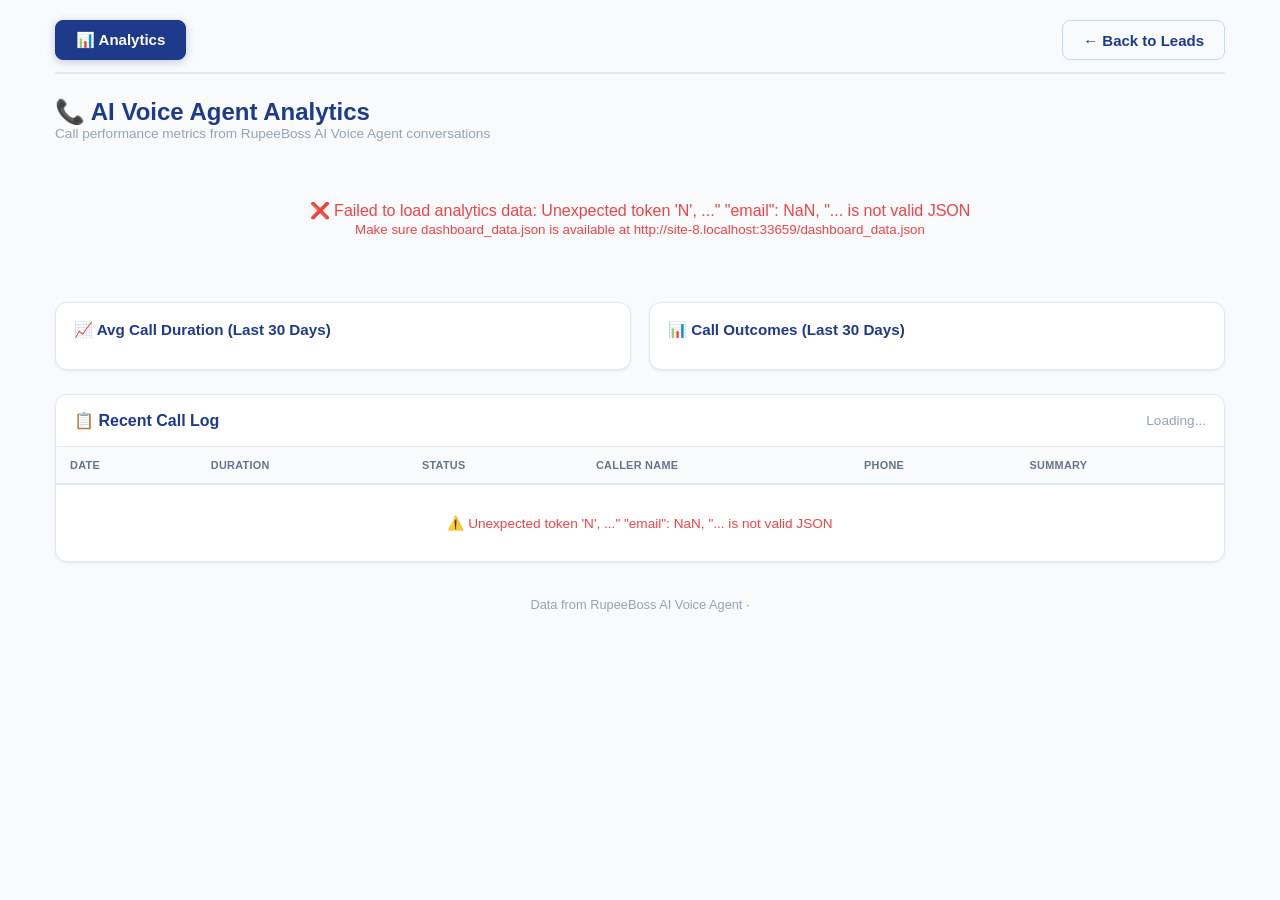
==== public/analytics.html @ d4cb994f "Add Analytics tab with call stats, charts, and KPI cards" ====
<!DOCTYPE html>
<html lang="en">
<head>
    <meta charset="UTF-8">
    <meta name="viewport" content="width=device-width, initial-scale=1.0, maximum-scale=1.0, user-scalable=no">
    <title>Rupeeboss CRM - AI Voice Analytics</title>
    <style>
        * { margin: 0; padding: 0; box-sizing: border-box; }
        
        body {
            font-family: -apple-system, BlinkMacSystemFont, 'Segoe UI', Roboto, sans-serif;
            background: #F8FAFC;
            min-height: 100vh;
            color: #0F172A;
            font-size: 16px;
            -webkit-text-size-adjust: 100%;
        }

        .container {
            max-width: 1200px;
            margin: 0 auto;
            padding: 20px 15px 30px;
        }

        /* Navigation Tabs */
        .nav-tabs {
            display: flex;
            gap: 10px;
            margin-bottom: 24px;
            border-bottom: 2px solid #E2E8F0;
            padding-bottom: 12px;
            flex-wrap: wrap;
        }

        .nav-tab {
            padding: 10px 20px;
            border-radius: 8px;
            cursor: pointer;
            font-size: 15px;
            font-weight: 600;
            text-decoration: none;
            transition: all 0.2s;
            display: inline-flex;
            align-items: center;
            gap: 6px;
            background: #FFFFFF;
            color: #64748B;
            border: 1px solid #E2E8F0;
        }

        .nav-tab:hover {
            background: #F1F5F9;
            border-color: #CBD5E1;
        }

        .nav-tab.active {
            background: #1E3A8A;
            color: #FFFFFF;
            border-color: #1E3A8A;
            box-shadow: 0 2px 8px rgba(30, 58, 138, 0.25);
        }

        .nav-tab.back {
            margin-left: auto;
            background: #F8FAFC;
            color: #1E3A8A;
            border-color: #BFDBFE;
        }

        .nav-tab.back:hover {
            background: #DBEAFE;
        }

        /* Page Header */
        .page-header {
            display: flex;
            align-items: center;
            justify-content: space-between;
            margin-bottom: 20px;
            flex-wrap: wrap;
            gap: 10px;
        }

        .page-header h1 {
            font-size: 1.5em;
            color: #1E3A8A;
        }

        .page-header .subtitle {
            color: #94A3B8;
            font-size: 0.85em;
        }

        /* KPI Cards */
        .kpi-grid {
            display: grid;
            grid-template-columns: repeat(auto-fit, minmax(220px, 1fr));
            gap: 15px;
            margin-bottom: 24px;
        }

        .kpi-card {
            background: #FFFFFF;
            border-radius: 12px;
            padding: 20px;
            border: 1px solid #E2E8F0;
            box-shadow: 0 1px 3px rgba(0,0,0,0.08);
            transition: all 0.2s;
        }

        .kpi-card:hover {
            box-shadow: 0 4px 12px rgba(0,0,0,0.1);
            border-color: #BFDBFE;
        }

        .kpi-label {
            font-size: 0.8em;
            color: #94A3B8;
            font-weight: 600;
            text-transform: uppercase;
            letter-spacing: 0.5px;
            margin-bottom: 6px;
        }

        .kpi-value {
            font-size: 2em;
            font-weight: 700;
            color: #1E3A8A;
            line-height: 1.2;
        }

        .kpi-sub {
            margin-top: 6px;
            font-size: 0.85em;
            display: flex;
            align-items: center;
            gap: 4px;
        }

        .trend-up { color: #10B981; }
        .trend-down { color: #EF4444; }
        .trend-flat { color: #94A3B8; }

        .kpi-icon {
            font-size: 1.4em;
            margin-bottom: 8px;
        }

        /* Charts Section */
        .charts-grid {
            display: grid;
            grid-template-columns: 1fr 1fr;
            gap: 18px;
            margin-bottom: 24px;
        }

        .chart-card {
            background: #FFFFFF;
            border-radius: 12px;
            padding: 18px;
            border: 1px solid #E2E8F0;
            box-shadow: 0 1px 3px rgba(0,0,0,0.08);
        }

        .chart-card h3 {
            font-size: 0.95em;
            color: #1E3A8A;
            margin-bottom: 12px;
            font-weight: 600;
        }

        .chart-card canvas {
            width: 100% !important;
            height: auto !important;
            max-height: 280px;
        }

        .chart-wrapper {
            position: relative;
            width: 100%;
        }

        /* Data Table */
        .table-section {
            background: #FFFFFF;
            border-radius: 12px;
            border: 1px solid #E2E8F0;
            box-shadow: 0 1px 3px rgba(0,0,0,0.08);
            overflow: hidden;
            margin-bottom: 20px;
        }

        .table-header {
            padding: 16px 18px;
            border-bottom: 1px solid #E2E8F0;
            display: flex;
            justify-content: space-between;
            align-items: center;
            flex-wrap: wrap;
            gap: 8px;
        }

        .table-header h3 {
            font-size: 1em;
            color: #1E3A8A;
            font-weight: 600;
        }

        .table-header .count {
            color: #94A3B8;
            font-size: 0.85em;
        }

        .table-scroll {
            overflow-x: auto;
            -webkit-overflow-scrolling: touch;
        }

        table {
            width: 100%;
            border-collapse: collapse;
            font-size: 0.85em;
        }

        thead th {
            background: #F8FAFC;
            color: #64748B;
            font-weight: 600;
            text-align: left;
            padding: 12px 14px;
            border-bottom: 2px solid #E2E8F0;
            white-space: nowrap;
            font-size: 0.8em;
            text-transform: uppercase;
            letter-spacing: 0.3px;
        }

        tbody td {
            padding: 10px 14px;
            border-bottom: 1px solid #F1F5F9;
            color: #334155;
            vertical-align: top;
        }

        tbody tr:hover {
            background: #F8FAFC;
        }

        tbody tr:last-child td {
            border-bottom: none;
        }

        .status-badge {
            display: inline-block;
            padding: 3px 10px;
            border-radius: 12px;
            font-size: 0.8em;
            font-weight: 600;
            white-space: nowrap;
        }

        .status-success {
            background: rgba(16, 185, 129, 0.15);
            color: #059669;
        }

        .status-fail {
            background: rgba(239, 68, 68, 0.15);
            color: #DC2626;
        }

        .status-unknown {
            background: rgba(245, 158, 11, 0.15);
            color: #D97706;
        }

        .summary-cell {
            max-width: 280px;
            white-space: nowrap;
            overflow: hidden;
            text-overflow: ellipsis;
        }

        .duration-cell {
            white-space: nowrap;
        }

        .name-cell {
            font-weight: 500;
            color: #1E3A8A;
        }

        /* Footer */
        .footer-info {
            text-align: center;
            padding: 15px;
            color: #94A3B8;
            font-size: 0.8em;
        }

        /* Loading */
        .loading {
            text-align: center;
            padding: 60px 20px;
            color: #94A3B8;
            font-size: 1.1em;
        }

        .loading .spinner {
            display: inline-block;
            width: 36px;
            height: 36px;
            border: 3px solid #E2E8F0;
            border-top-color: #1E3A8A;
            border-radius: 50%;
            animation: spin 0.8s linear infinite;
            margin-bottom: 12px;
        }

        @keyframes spin {
            to { transform: rotate(360deg); }
        }

        .error-msg {
            text-align: center;
            padding: 40px 20px;
            color: #EF4444;
        }

        /* Responsive */
        @media (max-width: 900px) {
            .charts-grid {
                grid-template-columns: 1fr;
            }
        }

        @media (max-width: 600px) {
            .container {
                padding: 15px 10px;
            }

            .kpi-grid {
                grid-template-columns: 1fr 1fr;
                gap: 10px;
            }

            .kpi-card {
                padding: 14px;
            }

            .kpi-value {
                font-size: 1.5em;
            }

            .kpi-label {
                font-size: 0.7em;
            }

            .nav-tab {
                font-size: 13px;
                padding: 8px 14px;
            }

            .page-header h1 {
                font-size: 1.2em;
            }

            table {
                font-size: 0.78em;
            }

            thead th, tbody td {
                padding: 8px 10px;
            }

            .summary-cell {
                max-width: 120px;
            }

            .chart-card {
                padding: 12px;
            }

            .chart-card h3 {
                font-size: 0.85em;
            }
        }

        @media (max-width: 400px) {
            .kpi-grid {
                grid-template-columns: 1fr 1fr;
                gap: 8px;
            }

            .kpi-value {
                font-size: 1.3em;
            }

            .nav-tabs {
                gap: 6px;
            }

            .nav-tab {
                font-size: 12px;
                padding: 6px 10px;
            }
        }
    </style>
</head>
<body>
    <div class="container">
        <!-- Navigation Tabs -->
        <div class="nav-tabs">
            <a class="nav-tab active" href="analytics.html">📊 Analytics</a>
            <a class="nav-tab back" href="index.html">← Back to Leads</a>
        </div>

        <!-- Page Header -->
        <div class="page-header">
            <div>
                <h1>📞 AI Voice Agent Analytics</h1>
                <div class="subtitle">Call performance metrics from RupeeBoss AI Voice Agent conversations</div>
            </div>
        </div>

        <!-- KPI Grid -->
        <div class="kpi-grid" id="kpiGrid">
            <div class="kpi-card">
                <div class="kpi-icon">📞</div>
                <div class="kpi-label">Total Calls</div>
                <div class="kpi-value" id="kpi-total">--</div>
                <div class="kpi-sub" id="kpi-total-trend"></div>
            </div>
            <div class="kpi-card">
                <div class="kpi-icon">⏱️</div>
                <div class="kpi-label">Avg Duration</div>
                <div class="kpi-value" id="kpi-duration">--</div>
                <div class="kpi-sub" id="kpi-duration-trend"></div>
            </div>
            <div class="kpi-card">
                <div class="kpi-icon">✅</div>
                <div class="kpi-label">Success Rate</div>
                <div class="kpi-value" id="kpi-success">--</div>
                <div class="kpi-sub" id="kpi-success-trend"></div>
            </div>
            <div class="kpi-card">
                <div class="kpi-icon">💬</div>
                <div class="kpi-label">Sentiment</div>
                <div class="kpi-value" id="kpi-sentiment">--</div>
                <div class="kpi-sub" id="kpi-sentiment-detail"></div>
            </div>
        </div>

        <!-- Charts -->
        <div class="charts-grid">
            <div class="chart-card">
                <h3>📈 Avg Call Duration (Last 30 Days)</h3>
                <div class="chart-wrapper">
                    <canvas id="durationChart" height="260"></canvas>
                </div>
            </div>
            <div class="chart-card">
                <h3>📊 Call Outcomes (Last 30 Days)</h3>
                <div class="chart-wrapper">
                    <canvas id="outcomeChart" height="260"></canvas>
                </div>
            </div>
        </div>

        <!-- Data Table -->
        <div class="table-section" id="tableSection">
            <div class="table-header">
                <h3>📋 Recent Call Log</h3>
                <span class="count" id="tableCount">Loading...</span>
            </div>
            <div class="table-scroll">
                <table>
                    <thead>
                        <tr>
                            <th>Date</th>
                            <th>Duration</th>
                            <th>Status</th>
                            <th>Caller Name</th>
                            <th>Phone</th>
                            <th>Summary</th>
                        </tr>
                    </thead>
                    <tbody id="tableBody">
                        <tr><td colspan="6" style="text-align:center;padding:30px;color:#94A3B8;">Loading data...</td></tr>
                    </tbody>
                </table>
            </div>
        </div>

        <div class="footer-info">
            Data from RupeeBoss AI Voice Agent · <span id="footerDate"></span>
        </div>
    </div>

    <script>
        (function() {
            'use strict';

            const DATA_URL = window.location.origin + '/dashboard_data.json';

            // --- Helpers ---
            function fmtDuration(secs) {
                const m = Math.floor(secs / 60);
                const s = Math.round(secs % 60);
                return m + ':' + String(s).padStart(2, '0');
            }

            function fmtDate(d) {
                const parts = d.split('-');
                return parts[2] + '/' + parts[1] + '/' + parts[0].slice(2);
            }

            function shortDate(d) {
                const parts = d.split('-');
                return parts[2] + '/' + parts[1];
            }

            function isSuccess(lead) {
                const name = (lead.name || '').trim();
                const phone = (lead.phone || '').trim();
                if (!name || name === 'Unknown') return false;
                if (!phone) return false;
                const s = (lead.summary || '').toLowerCase();
                const posKw = ['interested', 'applied', 'eligible', 'thanks'];
                return posKw.some(kw => s.indexOf(kw) !== -1);
            }

            function isFail(lead) {
                // A call is a fail if name was captured but phone missing,
                // or summary indicates rejection/frustration
                const name = (lead.name || '').trim();
                const phone = (lead.phone || '').trim();
                if (!name || name === 'Unknown') {
                    // No name captured at all — Unknown
                    return false;
                }
                if (phone) {
                    // Name + phone captured but not a success (no positive keywords)
                    // This counts as Unknown for outcome chart
                    return false;
                }
                // Name captured but no phone — fail
                return true;
            }

            function getOutcome(lead) {
                const name = (lead.name || '').trim();
                const phone = (lead.phone || '').trim();
                const s = (lead.summary || '').toLowerCase();
                const posKw = ['interested', 'applied', 'eligible', 'thanks'];
                
                // Success: name (not Unknown) + phone + positive keywords
                if (name && name !== 'Unknown' && phone && posKw.some(kw => s.indexOf(kw) !== -1)) {
                    return 'success';
                }
                
                // Fail: Has name + phone but no positive keywords (completed but no interest)
                if (name && name !== 'Unknown' && phone) {
                    return 'fail';
                }
                // Fail: Has name but no phone
                if (name && name !== 'Unknown') {
                    return 'fail';
                }
                // Fail: Has phone but no name
                if (phone) {
                    return 'fail';
                }
                
                return 'unknown';
            }

            function getSentiment(lead) {
                const s = (lead.summary || '').toLowerCase();
                const posKw = ['interested', 'applied', 'thanks', 'eligible'];
                const negKw = ['not interested', 'expensive', 'document issue', 'cibil issue', 'complaint', 'frustrated', 'high interest', 'callback complaint'];
                
                let pScore = 0, nScore = 0;
                posKw.forEach(kw => { if (s.indexOf(kw) !== -1) pScore++; });
                negKw.forEach(kw => { if (s.indexOf(kw) !== -1) nScore++; });
                
                if (pScore > nScore) return 'positive';
                if (nScore > pScore) return 'negative';
                return 'neutral';
            }

            function trendHtml(current, previous, reverse) {
                // reverse=true means lower is better (e.g., for negative sentiment)
                if (previous === 0) return '<span class="trend-flat">— No prior data</span>';
                const pct = ((current - previous) / previous * 100);
                const absPct = Math.abs(pct).toFixed(1);
                if (Math.abs(pct) < 0.5) return '<span class="trend-flat">→ ±0%</span>';
                
                const isUp = reverse ? pct < 0 : pct > 0;
                const arrow = isUp ? '▲' : '▼';
                const cls = isUp ? 'trend-up' : 'trend-down';
                return '<span class="' + cls + '">' + arrow + ' ' + absPct + '%</span>';
            }

            // --- Drawing functions ---
            function drawDurationChart(canvas, dailyData) {
                const ctx = canvas.getContext('2d');
                const container = canvas.parentElement;
                const W = container.clientWidth;
                const H = 260;
                const dpr = window.devicePixelRatio || 1;
                canvas.width = W * dpr;
                canvas.height = H * dpr;
                canvas.style.width = W + 'px';
                canvas.style.height = H + 'px';
                ctx.scale(dpr, dpr);

                const pad = { top: 20, bottom: 35, left: 50, right: 20 };
                const cw = W - pad.left - pad.right;
                const ch = H - pad.top - pad.bottom;

                const labels = dailyData.map(d => d.label);
                const values = dailyData.map(d => d.avg);

                if (values.length === 0) {
                    ctx.fillStyle = '#94A3B8';
                    ctx.textAlign = 'center';
                    ctx.font = '14px sans-serif';
                    ctx.fillText('No data available', W/2, H/2);
                    return;
                }

                const maxVal = Math.max(...values, 1);
                const minVal = Math.min(...values, 0);
                const range = maxVal - minVal || 1;

                // Grid lines
                ctx.strokeStyle = '#F1F5F9';
                ctx.lineWidth = 1;
                for (let i = 0; i <= 4; i++) {
                    const y = pad.top + (ch * i / 4);
                    ctx.beginPath();
                    ctx.moveTo(pad.left, y);
                    ctx.lineTo(W - pad.right, y);
                    ctx.stroke();
                    
                    const val = maxVal - (range * i / 4);
                    ctx.fillStyle = '#94A3B8';
                    ctx.font = '10px sans-serif';
                    ctx.textAlign = 'right';
                    ctx.fillText(Math.round(val) + 's', pad.left - 6, y + 3);
                }

                // Data line
                ctx.beginPath();
                ctx.strokeStyle = '#1E3A8A';
                ctx.lineWidth = 2.5;
                ctx.lineJoin = 'round';
                
                const stepX = cw / Math.max(values.length - 1, 1);
                
                values.forEach((v, i) => {
                    const x = pad.left + (i * stepX);
                    const y = pad.top + ch - ((v - minVal) / range) * ch;
                    if (i === 0) ctx.moveTo(x, y);
                    else ctx.lineTo(x, y);
                });
                ctx.stroke();

                // Area fill
                ctx.lineTo(pad.left + (values.length - 1) * stepX, pad.top + ch);
                ctx.lineTo(pad.left, pad.top + ch);
                ctx.closePath();
                ctx.fillStyle = 'rgba(30, 58, 138, 0.08)';
                ctx.fill();

                // Data points
                values.forEach((v, i) => {
                    const x = pad.left + (i * stepX);
                    const y = pad.top + ch - ((v - minVal) / range) * ch;
                    ctx.beginPath();
                    ctx.arc(x, y, 3, 0, Math.PI * 2);
                    ctx.fillStyle = '#1E3A8A';
                    ctx.fill();
                    ctx.strokeStyle = '#FFFFFF';
                    ctx.lineWidth = 1.5;
                    ctx.stroke();
                });

                // X-axis labels (show every Nth to avoid crowding)
                const maxLabels = Math.min(labels.length, Math.floor(W / 55));
                const skip = Math.max(1, Math.floor(labels.length / maxLabels));
                
                ctx.fillStyle = '#94A3B8';
                ctx.font = '9px sans-serif';
                ctx.textAlign = 'center';
                
                labels.forEach((l, i) => {
                    if (i % skip === 0 || i === labels.length - 1) {
                        const x = pad.left + (i * stepX);
                        ctx.fillText(l, x, H - 8);
                    }
                });
            }

            function drawOutcomeChart(canvas, dailyData) {
                const ctx = canvas.getContext('2d');
                const container = canvas.parentElement;
                const W = container.clientWidth;
                const H = 260;
                const dpr = window.devicePixelRatio || 1;
                canvas.width = W * dpr;
                canvas.height = H * dpr;
                canvas.style.width = W + 'px';
                canvas.style.height = H + 'px';
                ctx.scale(dpr, dpr);

                const pad = { top: 20, bottom: 35, left: 50, right: 120 };
                const cw = W - pad.left - pad.right;
                const ch = H - pad.top - pad.bottom;

                const labels = dailyData.map(d => d.label);
                const success = dailyData.map(d => d.success);
                const fail = dailyData.map(d => d.fail);
                const unknown = dailyData.map(d => d.unknown);

                if (labels.length === 0) {
                    ctx.fillStyle = '#94A3B8';
                    ctx.textAlign = 'center';
                    ctx.font = '14px sans-serif';
                    ctx.fillText('No data available', W/2, H/2);
                    return;
                }

                // Find max total
                const totals = labels.map((_, i) => success[i] + fail[i] + unknown[i]);
                const maxTotal = Math.max(...totals, 1);

                const barW = Math.min(24, cw / labels.length * 0.6);
                const gap = cw / labels.length;

                // Grid
                ctx.strokeStyle = '#F1F5F9';
                ctx.lineWidth = 1;
                for (let i = 0; i <= 4; i++) {
                    const y = pad.top + (ch * i / 4);
                    ctx.beginPath();
                    ctx.moveTo(pad.left, y);
                    ctx.lineTo(W - pad.right, y);
                    ctx.stroke();
                    
                    const val = Math.round(maxTotal - (maxTotal * i / 4));
                    ctx.fillStyle = '#94A3B8';
                    ctx.font = '10px sans-serif';
                    ctx.textAlign = 'right';
                    ctx.fillText(val, pad.left - 6, y + 3);
                }

                // Bars
                const colors = {
                    success: '#10B981',
                    fail: '#EF4444',
                    unknown: '#F59E0B'
                };

                labels.forEach((l, i) => {
                    const x = pad.left + i * gap + (gap - barW) / 2;
                    let yOffset = 0;

                    const sH = (success[i] / maxTotal) * ch;
                    const fH = (fail[i] / maxTotal) * ch;
                    const uH = (unknown[i] / maxTotal) * ch;

                    // Draw stacked segments
                    const segments = [
                        { h: sH, color: colors.success },
                        { h: fH, color: colors.fail },
                        { h: uH, color: colors.unknown }
                    ];

                    segments.forEach(seg => {
                        if (seg.h > 0) {
                            const y = pad.top + ch - yOffset - seg.h;
                            ctx.fillStyle = seg.color;
                            ctx.fillRect(x, y, barW, seg.h);
                            yOffset += seg.h;
                        }
                    });

                    // Subtle border
                    ctx.strokeStyle = 'rgba(0,0,0,0.06)';
                    ctx.lineWidth = 0.5;
                    ctx.strokeRect(x, pad.top + ch - yOffset, barW, yOffset);
                });

                // X-axis labels
                const maxLabels = Math.min(labels.length, Math.floor(W / 55));
                const skip = Math.max(1, Math.floor(labels.length / maxLabels));
                
                ctx.fillStyle = '#94A3B8';
                ctx.font = '9px sans-serif';
                ctx.textAlign = 'center';
                
                labels.forEach((l, i) => {
                    if (i % skip === 0 || i === labels.length - 1) {
                        const x = pad.left + i * gap + gap / 2;
                        ctx.fillText(l, x, H - 8);
                    }
                });

                // Legend
                const legendX = W - 110;
                const legendY = pad.top + 10;
                const legendItems = [
                    { label: 'Success', color: colors.success },
                    { label: 'Fail', color: colors.fail },
                    { label: 'Unknown', color: colors.unknown }
                ];

                ctx.font = '11px sans-serif';
                legendItems.forEach((item, i) => {
                    const y = legendY + i * 20;
                    ctx.fillStyle = item.color;
                    ctx.fillRect(legendX, y, 12, 12);
                    ctx.fillStyle = '#475569';
                    ctx.textAlign = 'left';
                    ctx.fillText(item.label, legendX + 18, y + 10);
                });
            }

            // --- Main ---
            async function loadData() {
                try {
                    const resp = await fetch(DATA_URL);
                    if (!resp.ok) throw new Error('HTTP ' + resp.status);
                    const data = await resp.json();
                    const leads = data.leads || data;
                    
                    if (!Array.isArray(leads) || leads.length === 0) {
                        throw new Error('No leads data found');
                    }

                    // Sort by date descending
                    const sorted = leads.slice().sort((a, b) => {
                        if (a.date !== b.date) return b.date.localeCompare(a.date);
                        return a.id.localeCompare(b.id);
                    });

                    // Compute date range
                    const allDates = [...new Set(leads.map(l => l.date))].sort();
                    const latestDate = allDates[allDates.length - 1];
                    document.getElementById('footerDate').textContent = 'Last updated: ' + latestDate;

                    // --- KPI Calculations ---
                    // Current period: last 30 days from latest date
                    const latest = new Date(latestDate + 'T00:00:00');
                    const periodStart = new Date(latest);
                    periodStart.setDate(periodStart.getDate() - 29);
                    const prevPeriodStart = new Date(periodStart);
                    prevPeriodStart.setDate(prevPeriodStart.getDate() - 30);
                    const prevPeriodEnd = new Date(periodStart);
                    prevPeriodEnd.setDate(prevPeriodEnd.getDate() - 1);

                    const currentLeads = leads.filter(l => {
                        const d = new Date(l.date + 'T00:00:00');
                        return d >= periodStart && d <= latest;
                    });
                    const prevLeads = leads.filter(l => {
                        const d = new Date(l.date + 'T00:00:00');
                        return d >= prevPeriodStart && d <= prevPeriodEnd;
                    });

                    // Total Calls
                    const totalCalls = currentLeads.length;
                    const prevTotalCalls = prevLeads.length;
                    document.getElementById('kpi-total').textContent = totalCalls;
                    document.getElementById('kpi-total-trend').innerHTML = 
                        'vs prev period: ' + trendHtml(totalCalls, prevTotalCalls, false);

                    // Avg Duration
                    const avgDur = currentLeads.length > 0 
                        ? currentLeads.reduce((s, l) => s + (l.duration || 0), 0) / currentLeads.length 
                        : 0;
                    const prevAvgDur = prevLeads.length > 0 
                        ? prevLeads.reduce((s, l) => s + (l.duration || 0), 0) / prevLeads.length 
                        : 0;
                    document.getElementById('kpi-duration').textContent = fmtDuration(avgDur);
                    document.getElementById('kpi-duration-trend').innerHTML = 
                        'vs prev period: ' + trendHtml(avgDur, prevAvgDur, false);

                    // Success Rate
                    const succCount = currentLeads.filter(l => isSuccess(l)).length;
                    const succRate = totalCalls > 0 ? (succCount / totalCalls * 100) : 0;
                    const prevSuccCount = prevLeads.filter(l => isSuccess(l)).length;
                    const prevSuccRate = prevTotalCalls > 0 ? (prevSuccCount / prevTotalCalls * 100) : 0;
                    document.getElementById('kpi-success').textContent = succRate.toFixed(1) + '%';
                    document.getElementById('kpi-success-trend').innerHTML = 
                        'vs prev period: ' + trendHtml(succRate, prevSuccRate, false);

                    // Sentiment — overall for current period
                    const posCount = currentLeads.filter(l => getSentiment(l) === 'positive').length;
                    const negCount = currentLeads.filter(l => getSentiment(l) === 'negative').length;
                    const neuCount = currentLeads.filter(l => getSentiment(l) === 'neutral').length;
                    
                    const prevPosCount = prevLeads.filter(l => getSentiment(l) === 'positive').length;
                    const prevNegCount = prevLeads.filter(l => getSentiment(l) === 'negative').length;
                    const prevNeuCount = prevLeads.filter(l => getSentiment(l) === 'neutral').length;

                    let sentLabel = 'Neutral 😐';
                    if (posCount > negCount && posCount > 0) sentLabel = 'Positive 😊';
                    else if (negCount > posCount && negCount > 0) sentLabel = 'Negative 😠';
                    document.getElementById('kpi-sentiment').textContent = sentLabel;
                    document.getElementById('kpi-sentiment-detail').innerHTML = 
                        '😊' + posCount + ' 😠' + negCount + ' 😐' + neuCount +
                        ' <span style="color:#94A3B8;font-size:0.85em">|</span> ' +
                        'Prev: 😊' + prevPosCount + ' 😠' + prevNegCount;

                    // --- Charts (Last 30 Days by actual dates with data) ---
                    // Build daily data for last 30 days (only days that have data)
                    const dateMap = {};
                    currentLeads.forEach(l => {
                        if (!dateMap[l.date]) {
                            dateMap[l.date] = { durations: [], outcomes: [] };
                        }
                        dateMap[l.date].durations.push(l.duration || 0);
                        dateMap[l.date].outcomes.push(getOutcome(l));
                    });

                    const sortedDates = Object.keys(dateMap).sort();
                    
                    const dayLabels = sortedDates.map(d => shortDate(d));
                    const dayAvgDurs = sortedDates.map(d => {
                        const vals = dateMap[d].durations;
                        return vals.reduce((s, v) => s + v, 0) / vals.length;
                    });
                    const dayOutcomes = sortedDates.map(d => {
                        const outcomes = dateMap[d].outcomes;
                        return {
                            success: outcomes.filter(o => o === 'success').length,
                            fail: outcomes.filter(o => o === 'fail').length,
                            unknown: outcomes.filter(o => o === 'unknown').length
                        };
                    });

                    const durationData = sortedDates.map((d, i) => ({
                        label: dayLabels[i],
                        avg: dayAvgDurs[i]
                    }));

                    const outcomeData = sortedDates.map((d, i) => ({
                        label: dayLabels[i],
                        success: dayOutcomes[i].success,
                        fail: dayOutcomes[i].fail,
                        unknown: dayOutcomes[i].unknown
                    }));

                    // Draw charts
                    const durCanvas = document.getElementById('durationChart');
                    const outCanvas = document.getElementById('outcomeChart');
                    if (durCanvas) drawDurationChart(durCanvas, durationData);
                    if (outCanvas) drawOutcomeChart(outCanvas, outcomeData);

                    // --- Data Table (latest 50 calls) ---
                    const recent50 = sorted.slice(0, 50);
                    const tbody = document.getElementById('tableBody');
                    document.getElementById('tableCount').textContent = 'Showing ' + recent50.length + ' of ' + leads.length + ' calls';

                    tbody.innerHTML = recent50.map(l => {
                        const dur = fmtDuration(l.duration || 0);
                        const outcome = getOutcome(l);
                        let statusClass = 'status-unknown';
                        let statusLabel = 'Unknown';
                        if (outcome === 'success') { statusClass = 'status-success'; statusLabel = 'Success'; }
                        else if (outcome === 'fail') { statusClass = 'status-fail'; statusLabel = 'Fail'; }

                        const name = (l.name || '').trim() || '—';
                        const phone = (l.phone || '').trim() || '—';
                        const summary = (l.summary || '').substring(0, 120) + ((l.summary || '').length > 120 ? '…' : '');

                        return '<tr>' +
                            '<td>' + fmtDate(l.date) + '</td>' +
                            '<td class="duration-cell">' + dur + '</td>' +
                            '<td><span class="status-badge ' + statusClass + '">' + statusLabel + '</span></td>' +
                            '<td class="name-cell">' + name + '</td>' +
                            '<td>' + phone + '</td>' +
                            '<td class="summary-cell" title="' + summary.replace(/"/g, '&quot;') + '">' + summary + '</td>' +
                        '</tr>';
                    }).join('');

                } catch (err) {
                    console.error('Analytics error:', err);
                    document.getElementById('kpiGrid').innerHTML = 
                        '<div class="error-msg">❌ Failed to load analytics data: ' + err.message + 
                        '<br><small>Make sure dashboard_data.json is available at ' + DATA_URL + '</small></div>';
                    document.getElementById('durationChart').style.display = 'none';
                    document.getElementById('outcomeChart').style.display = 'none';
                    document.getElementById('tableBody').innerHTML = 
                        '<tr><td colspan="6" style="text-align:center;padding:30px;color:#EF4444;">⚠️ ' + err.message + '</td></tr>';
                }
            }

            // Handle resize
            let resizeTimer;
            window.addEventListener('resize', function() {
                clearTimeout(resizeTimer);
                resizeTimer = setTimeout(function() {
                    loadData();
                }, 300);
            });

            // Go
            document.addEventListener('DOMContentLoaded', loadData);
        })();
    </script>
</body>
</html>
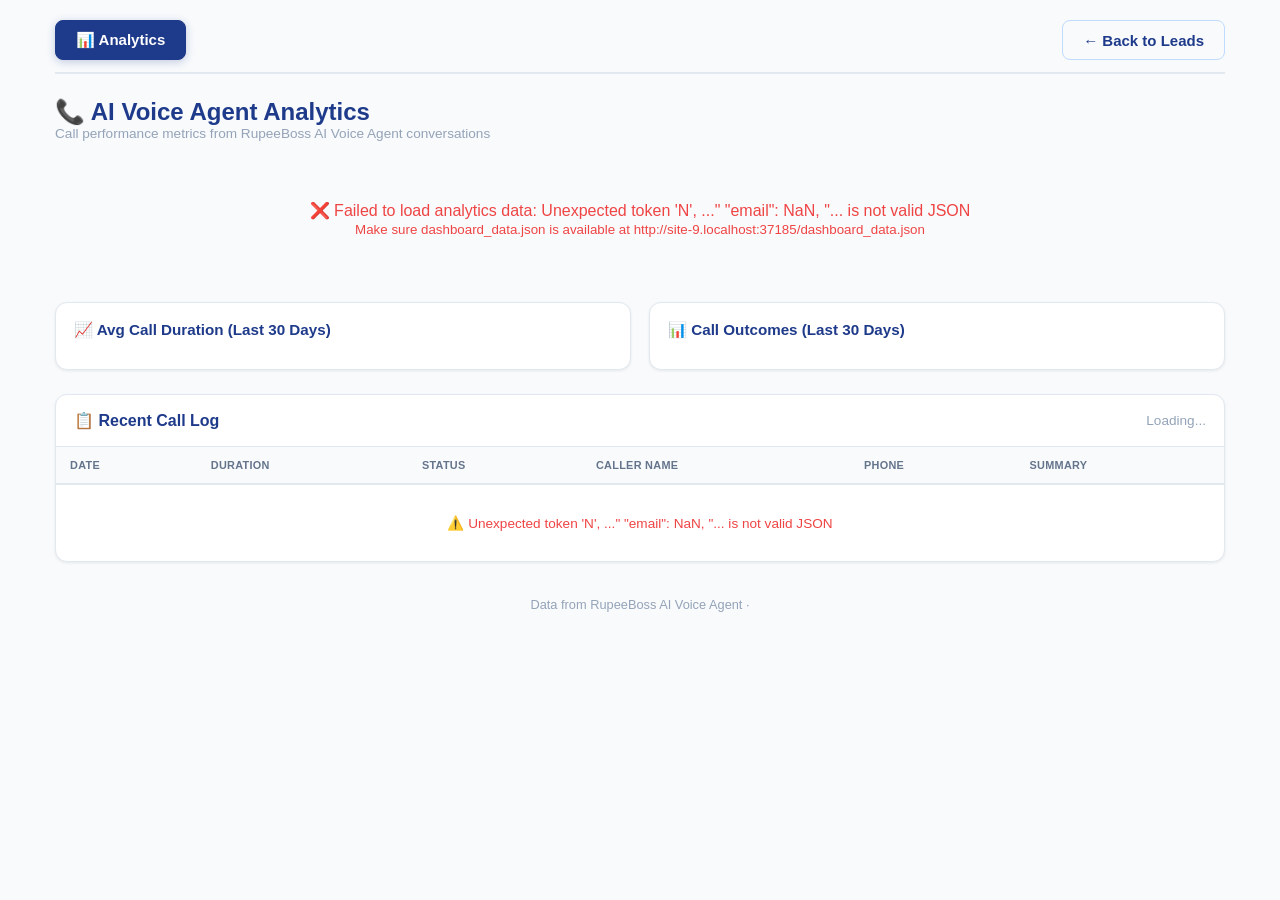
==== commit 0666fa3e: "fix: null date crash in analytics (.split on null)" ====
--- a/public/analytics.html
+++ b/public/analytics.html
@@ -511,12 +511,16 @@
             }
 
             function fmtDate(d) {
+                if (!d) return '—';
                 const parts = d.split('-');
+                if (parts.length < 3) return d;
                 return parts[2] + '/' + parts[1] + '/' + parts[0].slice(2);
             }
 
             function shortDate(d) {
+                if (!d) return '—';
                 const parts = d.split('-');
+                if (parts.length < 3) return d;
                 return parts[2] + '/' + parts[1];
             }
 
@@ -842,13 +846,14 @@
 
                     // Sort by date descending
                     const sorted = leads.slice().sort((a, b) => {
-                        if (a.date !== b.date) return b.date.localeCompare(a.date);
-                        return a.id.localeCompare(b.id);
+                        const da = a.date || ''; const db = b.date || '';
+                        if (da !== db) return db.localeCompare(da);
+                        return (a.id || '').localeCompare(b.id || '');
                     });
 
                     // Compute date range
-                    const allDates = [...new Set(leads.map(l => l.date))].sort();
-                    const latestDate = allDates[allDates.length - 1];
+                    const allDates = [...new Set(leads.map(l => l.date).filter(Boolean))].sort();
+                    const latestDate = allDates[allDates.length - 1] || 'N/A';
                     document.getElementById('footerDate').textContent = 'Last updated: ' + latestDate;
 
                     // --- KPI Calculations ---
@@ -862,10 +867,12 @@
                     prevPeriodEnd.setDate(prevPeriodEnd.getDate() - 1);
 
                     const currentLeads = leads.filter(l => {
+                        if (!l.date) return false;
                         const d = new Date(l.date + 'T00:00:00');
                         return d >= periodStart && d <= latest;
                     });
                     const prevLeads = leads.filter(l => {
+                        if (!l.date) return false;
                         const d = new Date(l.date + 'T00:00:00');
                         return d >= prevPeriodStart && d <= prevPeriodEnd;
                     });
@@ -918,7 +925,8 @@
                     // --- Charts (Last 30 Days by actual dates with data) ---
                     // Build daily data for last 30 days (only days that have data)
                     const dateMap = {};
-                    currentLeads.forEach(l => {
+                    leads.forEach(l => {
+                        if (!l.date) return;
                         if (!dateMap[l.date]) {
                             dateMap[l.date] = { durations: [], outcomes: [] };
                         }
